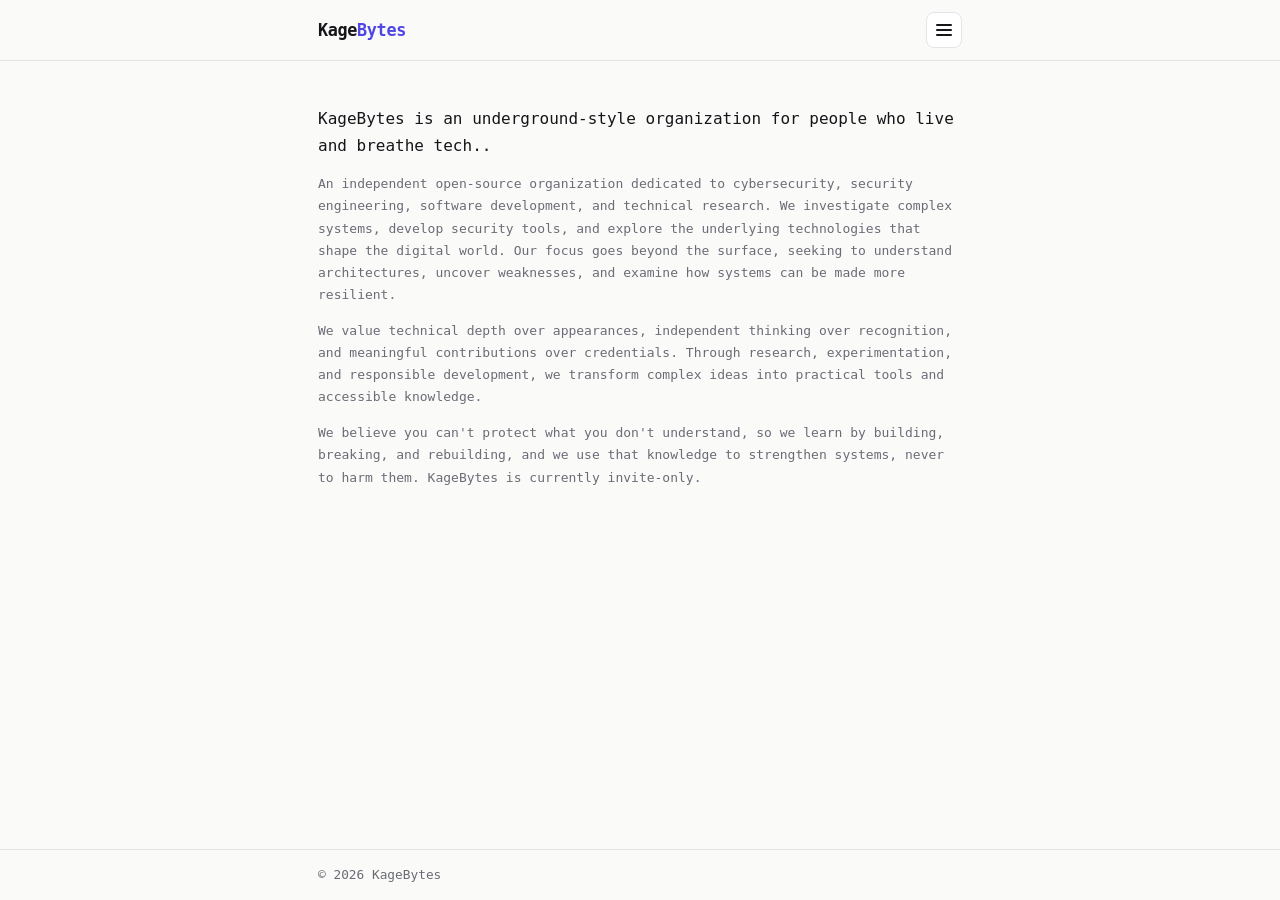
==== index.html @ ab20a3b4 "Update index.html" ====
<!DOCTYPE html>
<html lang="en">
<head>
  <meta charset="UTF-8">
  <meta name="viewport" content="width=device-width, initial-scale=1">
  <title>KageBytes — About us</title>
  <meta name="description" content="KageBytes is a small cybersecurity-focused IT community.">
  <link rel="stylesheet" href="style.css">
</head>
<body>
  <header>
    <div class="wrap">
      <a class="brand" href="index.html">Kage<span>Bytes</span></a>
      <div class="menu">
        <button id="menu-btn" type="button" aria-label="Open menu" aria-expanded="false" aria-controls="menu-list"><span class="bars"></span></button>
        <div id="menu-list" hidden>
          <a href="index.html" class="active">About us</a>
          <a href="members.html">Our members</a>
          <a href="connect.html">Connection</a>
        </div>
      </div>
    </div>
  </header>

  <main>
    <div class="wrap">
      <p class="lead">KageBytes is an underground-style organization for people who live and breathe tech..</p>
      <p>
        An independent open-source organization dedicated to cybersecurity, security engineering, software development, and technical research. We investigate complex systems, develop security tools, and explore the underlying technologies that shape the digital world. Our focus goes beyond the surface, seeking to understand architectures, uncover weaknesses, and examine how systems can be made more resilient.
      </p>
     <p>
       We value technical depth over appearances, independent thinking over recognition, and meaningful contributions over credentials. Through research, experimentation, and responsible development, we transform complex ideas into practical tools and accessible knowledge.   
     </p>
      <p>
       We believe you can't protect what you don't understand, so we learn by building, breaking, and rebuilding, and we use that knowledge to strengthen systems, never to harm them. KageBytes is currently invite-only.
      </p>
    </div>
  </main>

  <footer>
    <div class="wrap">© <span id="year">2026</span> KageBytes</div>
  </footer>

  <script src="script.js"></script>
  <script>document.getElementById("year").textContent = new Date().getFullYear();</script>
</body>
</html>
---- style.css ----
/* KageBytes — minimal theme. Edit the colour tokens below to restyle everything. */
:root {
  --bg: #fafaf9;
  --surface: #ffffff;
  --text: #16161a;
  --muted: #6b6b76;
  --border: #e4e4e7;
  --accent: #4f46e5;
  --font: ui-monospace, "SF Mono", "JetBrains Mono", Menlo, Consolas, monospace;
}

@media (prefers-color-scheme: dark) {
  :root {
  --bg: #0b0b0e;
  --surface: #131318;
  --text: #e8e8ec;
  --muted: #8a8a96;
  --border: #24242c;
  --accent: #8b8bff;
  }
}

* { box-sizing: border-box; margin: 0; padding: 0; }

html { color-scheme: light dark; }

body {
  background: var(--bg);
  color: var(--text);
  font-family: var(--font);
  line-height: 1.7;
  font-size: 13px;
  min-height: 100vh;
  display: flex;
  flex-direction: column;
  transition: background 0.25s ease, color 0.25s ease;
}

a { color: inherit; text-decoration: none; }

.wrap { width: 100%; max-width: 680px; margin: 0 auto; padding: 0 18px; }

/* ---------- header ---------- */
header { border-bottom: 1px solid var(--border); }

header .wrap {
  display: flex;
  align-items: center;
  justify-content: space-between;
  gap: 16px;
  flex-wrap: wrap;
  padding-top: 12px;
  padding-bottom: 12px;
}

.brand {
  font-size: 1.05rem;
  font-weight: 700;
  letter-spacing: -0.02em;
}

.brand span { color: var(--accent); }

/* ---------- menu button ---------- */
header .wrap { position: relative; }
.menu { position: relative; }

#menu-btn {
  width: 36px;
  height: 36px;
  display: grid;
  place-items: center;
  background: var(--surface);
  border: 1px solid var(--border);
  border-radius: 8px;
  cursor: pointer;
  transition: border-color 0.2s;
}

#menu-btn:hover, #menu-btn[aria-expanded="true"] { border-color: var(--accent); }

.bars, .bars::before, .bars::after {
  display: block;
  width: 16px;
  height: 2px;
  background: var(--text);
  border-radius: 2px;
  transition: transform 0.2s, background 0.2s;
}

.bars { position: relative; }
.bars::before, .bars::after { content: ""; position: absolute; left: 0; }
.bars::before { top: -5px; }
.bars::after { top: 5px; }

#menu-btn[aria-expanded="true"] .bars { background: transparent; }
#menu-btn[aria-expanded="true"] .bars::before { top: 0; transform: rotate(45deg); }
#menu-btn[aria-expanded="true"] .bars::after { top: 0; transform: rotate(-45deg); }

#menu-list {
  position: absolute;
  right: 0;
  top: calc(100% + 8px);
  min-width: 170px;
  background: var(--surface);
  border: 1px solid var(--border);
  border-radius: 10px;
  padding: 6px;
  z-index: 10;
}

#menu-list[hidden] { display: none; }

#menu-list a {
  display: block;
  padding: 8px 11px;
  border-radius: 6px;
  color: var(--muted);
  font-size: 0.9rem;
  transition: background 0.15s, color 0.15s;
}

#menu-list a:hover { background: var(--bg); color: var(--text); }
#menu-list a.active { color: var(--accent); }

/* ---------- main ---------- */
main { flex: 1; padding: 44px 0 36px; }

h1 {
  font-size: clamp(1.3rem, 3.4vw, 1.65rem);
  letter-spacing: -0.03em;
  line-height: 1.25;
  margin-bottom: 14px;
}

h2 {
  font-size: 0.75rem;
  text-transform: uppercase;
  letter-spacing: 0.12em;
  color: var(--muted);
  font-weight: 600;
  margin: 32px 0 10px;
}

p { color: var(--muted); max-width: none; margin-bottom: 14px; }
p strong { color: var(--text); font-weight: 600; }

.lead { color: var(--text); font-size: 1rem; }

.list { list-style: none; max-width: none; }
.list li {
  padding: 8px 0;
  border-bottom: 1px solid var(--border);
  color: var(--muted);
}
.list li:last-child { border-bottom: none; }
.list li b { color: var(--text); font-weight: 600; }

/* ---------- member cards ---------- */
/* Mobile: 2 cards per row. Wider screens: as many 150px+ cards as fit. */
.grid {
  display: grid;
  grid-template-columns: repeat(2, minmax(0, 1fr));
  gap: 10px;
  margin-top: 16px;
}

@media (min-width: 560px) {
  .grid { grid-template-columns: repeat(auto-fill, minmax(150px, 1fr)); gap: 12px; }
}

.card {
  background: var(--surface);
  border: 1px solid var(--border);
  border-radius: 10px;
  padding: 14px 10px;
  min-height: 190px;            /* a little taller than wide */
  display: flex;
  flex-direction: column;
  align-items: center;
  text-align: center;
  gap: 2px;
  transition: border-color 0.2s, transform 0.2s;
}

.card:hover { border-color: var(--accent); transform: translateY(-2px); }

.avatar {
  position: relative;
  width: 60px;
  height: 60px;
  border-radius: 50%;
  border: 1px solid var(--border);
  display: grid;
  place-items: center;
  font-size: 0.95rem;
  font-weight: 700;
  color: var(--accent);
  margin-bottom: 8px;
  overflow: hidden;
  flex-shrink: 0;
}

.avatar img {
  position: absolute;
  inset: 0;
  width: 100%;
  height: 100%;
  object-fit: cover;
}

.card h3 { font-size: 0.85rem; line-height: 1.3; overflow-wrap: anywhere; }
.card .role { color: var(--muted); font-size: 0.75rem; margin-bottom: 6px; line-height: 1.3; }

.card .links {
  display: flex;
  flex-direction: column;
  align-items: center;
  gap: 2px;
  margin-top: auto;
  padding-top: 8px;
}
.card .links a {
  font-size: 0.75rem;
  color: var(--accent);
  border-bottom: 1px solid transparent;
}
.card .links a:hover { border-bottom-color: var(--accent); }

/* ---------- contact links ---------- */
.contacts {
  list-style: none;
  margin-top: 22px;
  display: grid;
  gap: 12px;
}

.contacts a {
  display: flex;
  justify-content: space-between;
  align-items: center;
  gap: 14px;
  padding: 22px 20px;
  background: var(--surface);
  border: 1px solid var(--border);
  border-radius: 10px;
  transition: border-color 0.2s;
}

/* Hover effect only on devices with a real pointer, so it doesn't stick after a tap */
@media (hover: hover) {
  .contacts a:hover { border-color: var(--accent); }
}

.contacts .label { font-weight: 600; white-space: nowrap; }
.contacts .value {
  color: var(--muted);
  font-size: 0.8rem;
  text-align: right;
  min-width: 0;
  overflow-wrap: anywhere;
}

/* ---------- footer ---------- */
footer { border-top: 1px solid var(--border); }
footer .wrap { padding-top: 14px; padding-bottom: 14px; color: var(--muted); font-size: 0.8rem; }

@media (max-width: 520px) {
  main { padding-top: 28px; }
}
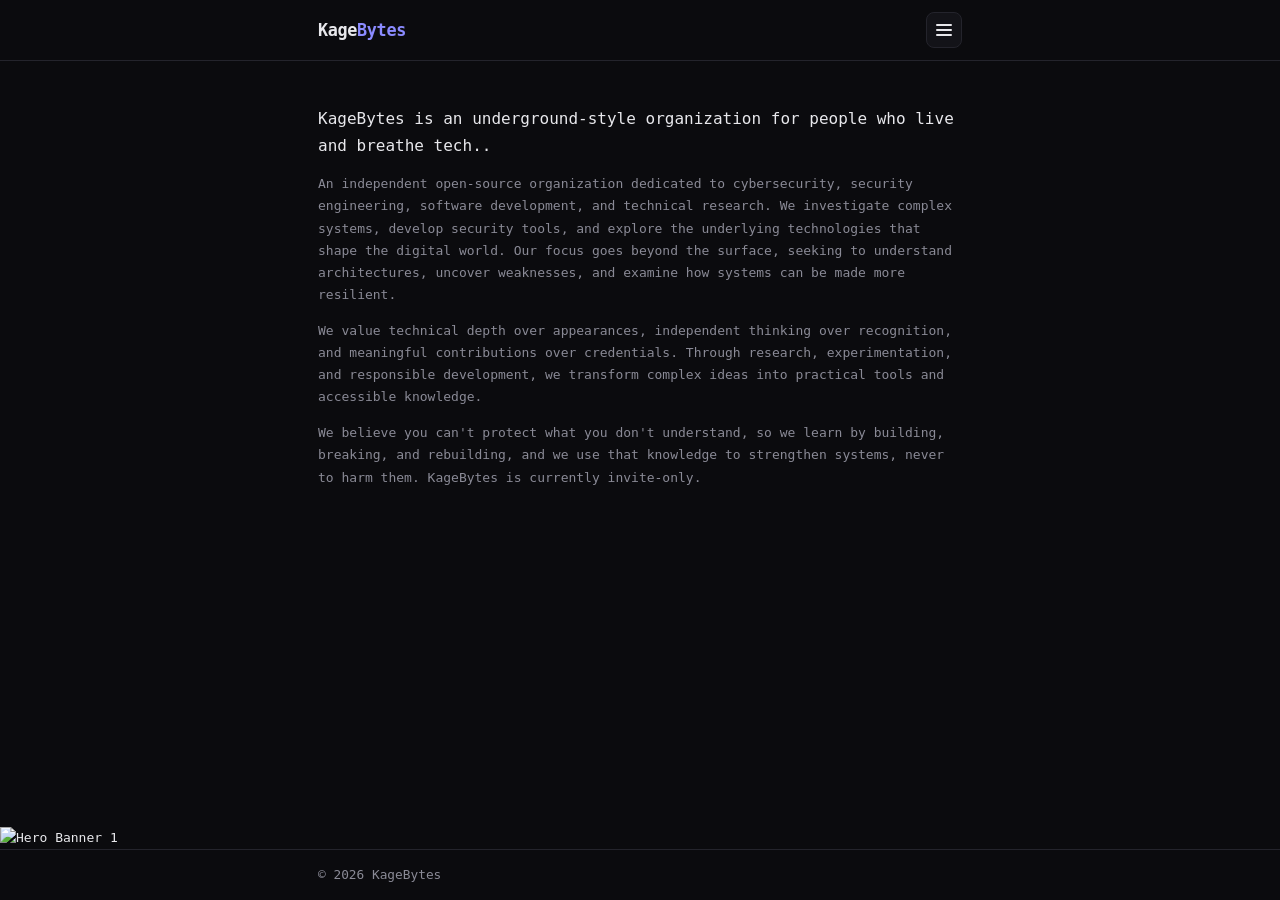
==== commit caf973e7: "Add banner image to index.html Added a banner image to the homepage." ====
--- a/index.html
+++ b/index.html
@@ -36,7 +36,11 @@
       </p>
     </div>
   </main>
+<div class="banner-wrapper" id="banner-slider">
+        <img src="Banners.png" alt="Hero Banner 1" class="hero-banner active">
+</div>
 
+  
   <footer>
     <div class="wrap">© <span id="year">2026</span> KageBytes</div>
   </footer>
--- a/style.css
+++ b/style.css
@@ -1,28 +1,17 @@
 /* KageBytes — minimal theme. Edit the colour tokens below to restyle everything. */
 :root {
-  --bg: #fafaf9;
-  --surface: #ffffff;
-  --text: #16161a;
-  --muted: #6b6b76;
-  --border: #e4e4e7;
-  --accent: #4f46e5;
-  --font: ui-monospace, "SF Mono", "JetBrains Mono", Menlo, Consolas, monospace;
-}
-
-@media (prefers-color-scheme: dark) {
-  :root {
   --bg: #0b0b0e;
   --surface: #131318;
   --text: #e8e8ec;
   --muted: #8a8a96;
   --border: #24242c;
   --accent: #8b8bff;
-  }
+  --font: ui-monospace, "SF Mono", "JetBrains Mono", Menlo, Consolas, monospace;
 }
 
 * { box-sizing: border-box; margin: 0; padding: 0; }
 
-html { color-scheme: light dark; }
+html { color-scheme: dark; }
 
 body {
   background: var(--bg);
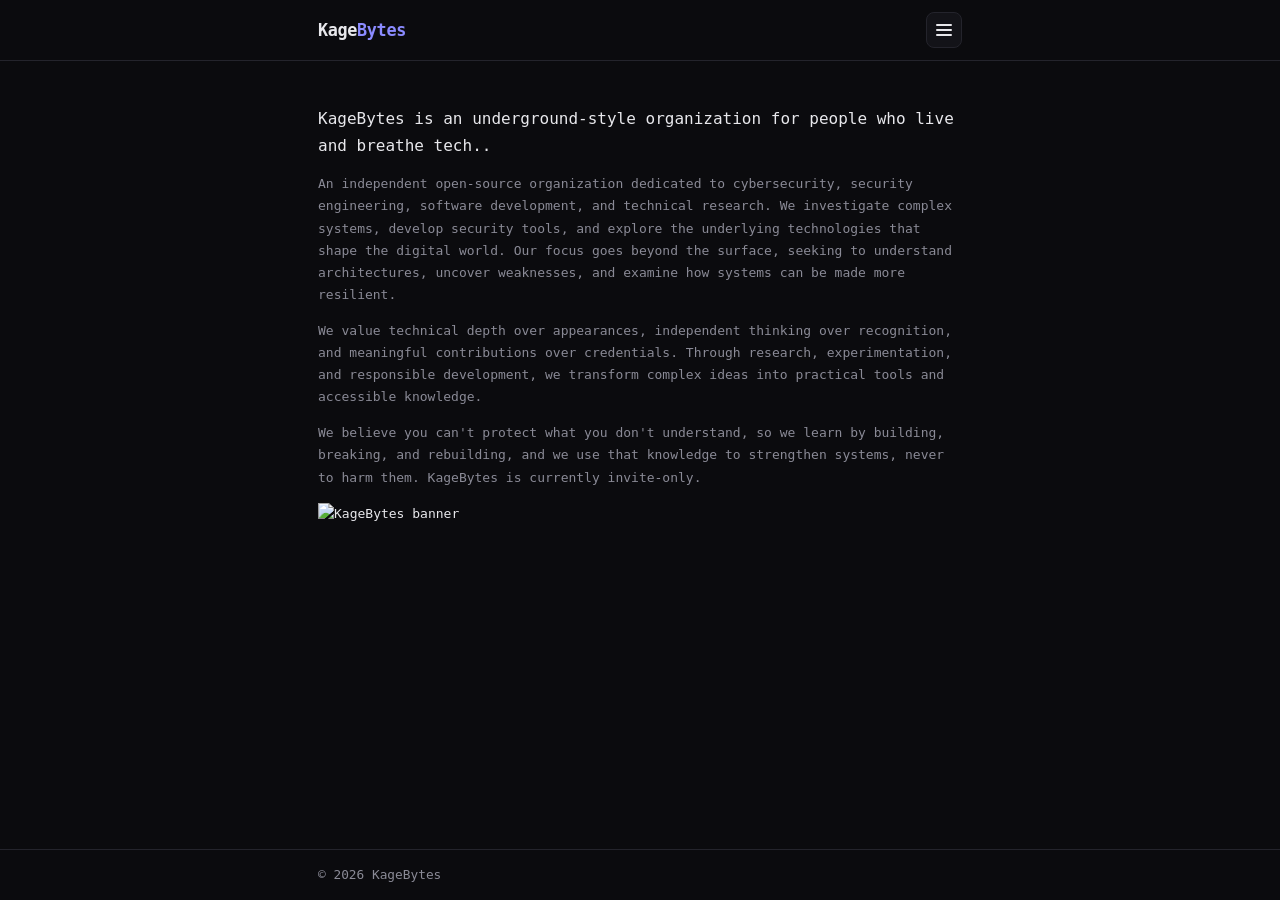
==== commit ffec3091: "Update index.html" ====
--- a/index.html
+++ b/index.html
@@ -34,11 +34,11 @@
       <p>
        We believe you can't protect what you don't understand, so we learn by building, breaking, and rebuilding, and we use that knowledge to strengthen systems, never to harm them. KageBytes is currently invite-only.
       </p>
+      <div class="banner-wrapper" id="banner-slider">
+        <img src="Banners.png" alt="KageBytes banner" class="hero-banner active">
+      </div>
     </div>
   </main>
-<div class="banner-wrapper" id="banner-slider">
-        <img src="Banners.png" alt="Hero Banner 1" class="hero-banner active">
-</div>
 
   
   <footer>
--- a/style.css
+++ b/style.css
@@ -25,6 +25,7 @@
   transition: background 0.25s ease, color 0.25s ease;
 }
 
+
 a { color: inherit; text-decoration: none; }
 
 .wrap { width: 100%; max-width: 680px; margin: 0 auto; padding: 0 18px; }
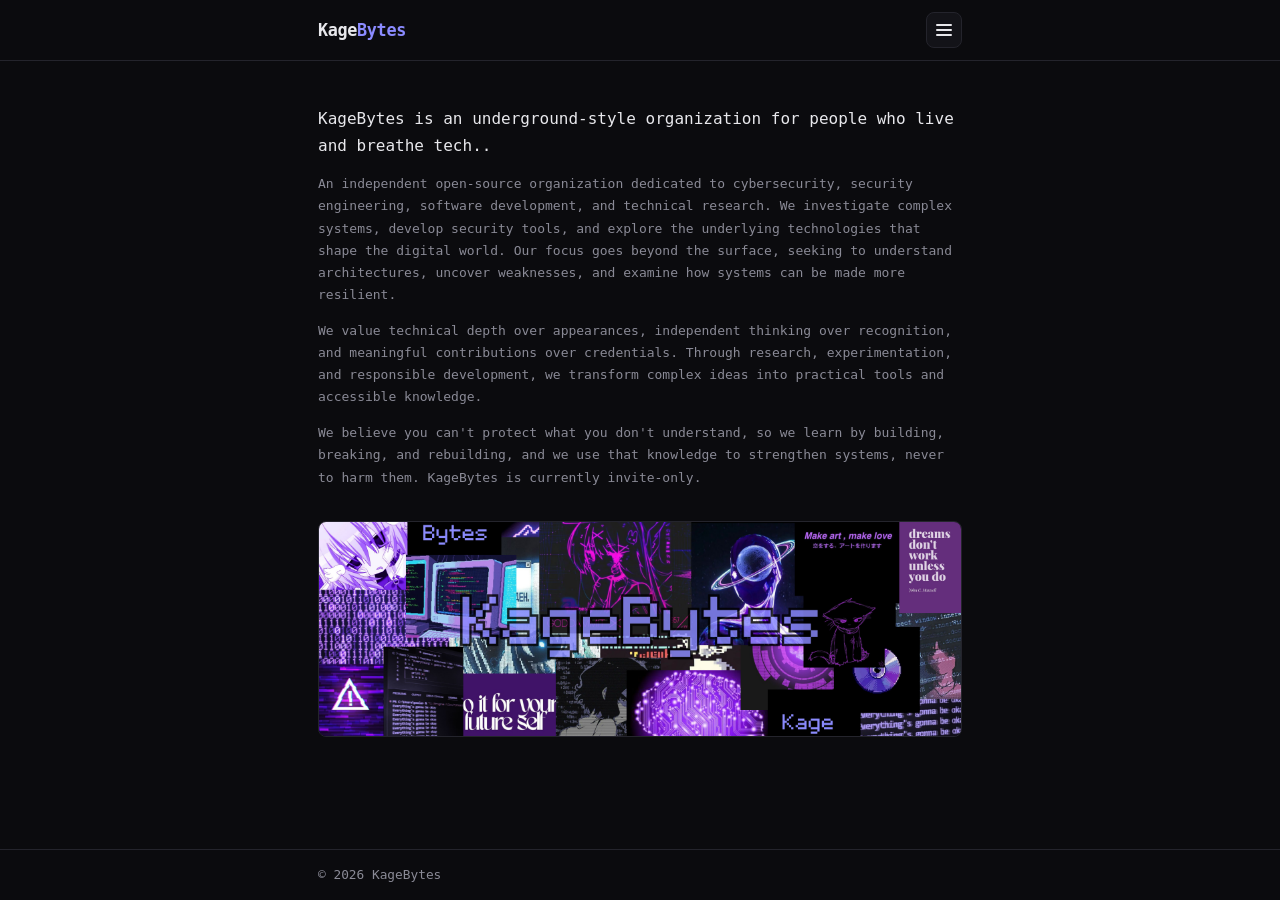
==== commit 067c7464: "Update index.html" ====
--- a/index.html
+++ b/index.html
@@ -35,7 +35,7 @@
        We believe you can't protect what you don't understand, so we learn by building, breaking, and rebuilding, and we use that knowledge to strengthen systems, never to harm them. KageBytes is currently invite-only.
       </p>
       <div class="banner-wrapper" id="banner-slider">
-        <img src="Banners.png" alt="KageBytes banner" class="hero-banner active">
+        <img src="Photos/Banners.png" alt="KageBytes banner" class="hero-banner active">
       </div>
     </div>
   </main>
--- a/style.css
+++ b/style.css
@@ -258,3 +258,13 @@
 @media (max-width: 520px) {
   main { padding-top: 28px; }
 }
+
+/* ---------- banner ---------- */
+.banner-wrapper { margin-top: 32px; }
+.hero-banner {
+  display: block;
+  width: 100%;
+  height: auto;
+  border: 1px solid var(--border);
+  border-radius: 8px;
+}
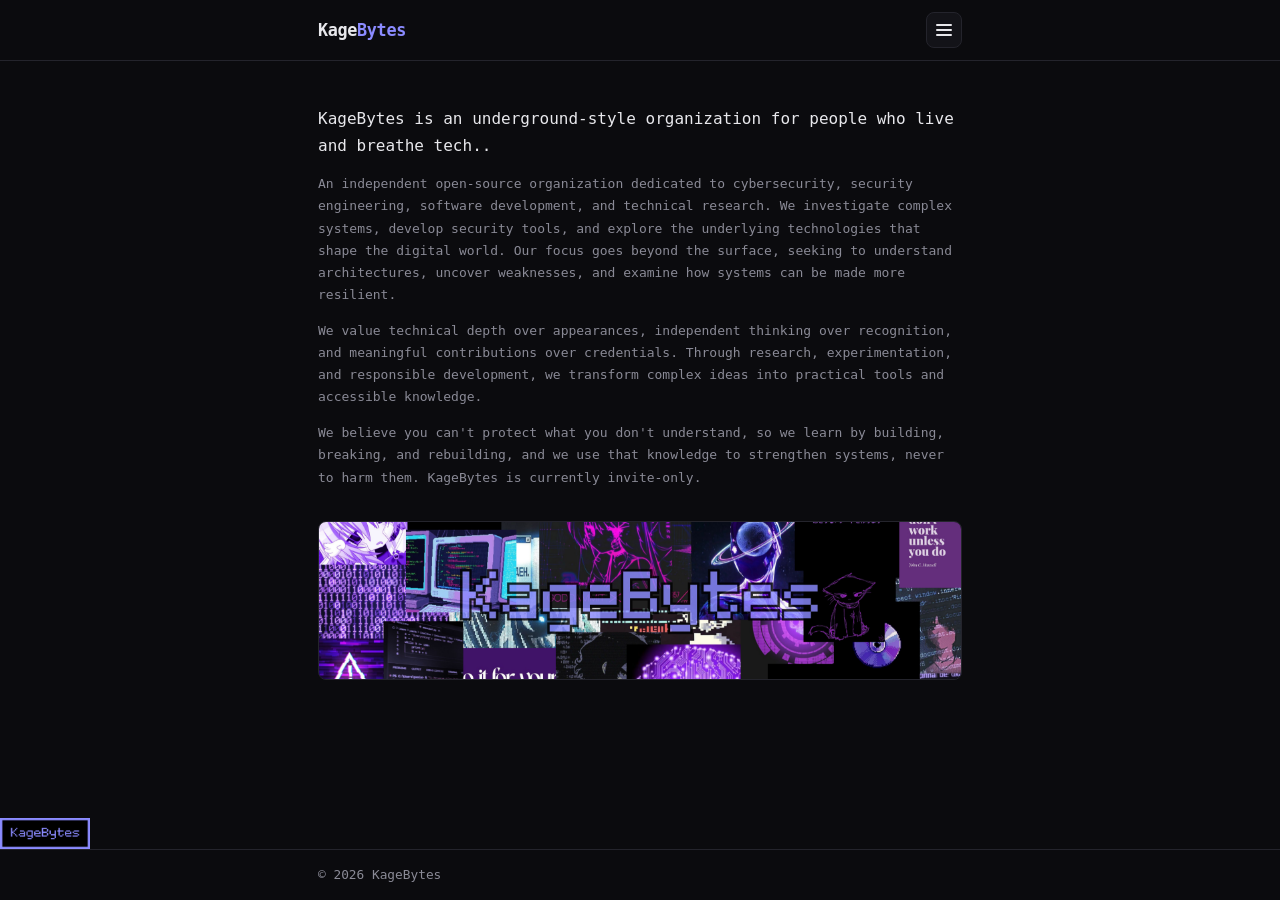
==== commit caa6ff29: "Update index.html" ====
--- a/index.html
+++ b/index.html
@@ -40,6 +40,12 @@
     </div>
   </main>
 
+  <!-- Badge -->  
+            <div class="webring-row">
+                <a href="https://hellokagebytes.vercel.app/" target="_blank" rel="noopener" class="my-button" title="KageBytes">
+                    <img src="Banner and other images/KageBytesBadge.png" alt="KageBytes">
+                </a>
+            </div>
   
   <footer>
     <div class="wrap">© <span id="year">2026</span> KageBytes</div>
--- a/style.css
+++ b/style.css
@@ -113,6 +113,28 @@
 #menu-list a:hover { background: var(--bg); color: var(--text); }
 #menu-list a.active { color: var(--accent); }
 
+
+.webring {
+  display: inline-flex;
+  align-items: center;
+  gap: 8px;
+}
+
+.webring img {
+  display: block;
+  width: 55px;
+  height: 9px;
+  image-rendering: pixelated;
+}
+
+.my-button img {
+  display: block;
+  width: var(--my-button-width, 90px);
+  height: auto;
+  border: 1px solid #8b8bff;
+  transition: transform 0.2s ease;
+}
+
 /* ---------- main ---------- */
 main { flex: 1; padding: 44px 0 36px; }
 
@@ -268,3 +290,50 @@
   border: 1px solid var(--border);
   border-radius: 8px;
 }
+
+/* ---------- member search ---------- */
+.card[hidden], .grid[hidden], h2[hidden] { display: none; }
+
+.search {
+  position: relative;
+  max-width: 420px;
+  margin: 18px 0 4px;
+}
+
+.search input {
+  width: 100%;
+  background: var(--surface);
+  border: 1px solid var(--border);
+  border-radius: 8px;
+  color: var(--text);
+  font-family: var(--font);
+  font-size: 0.9rem;
+  padding: 10px 38px 10px 12px;
+  outline: none;
+  transition: border-color 0.2s;
+  -webkit-appearance: none;
+  appearance: none;
+}
+
+.search input::placeholder { color: var(--muted); }
+.search input:focus { border-color: var(--accent); }
+.search input::-webkit-search-cancel-button { display: none; }
+
+.search button {
+  position: absolute;
+  right: 6px;
+  top: 50%;
+  transform: translateY(-50%);
+  background: none;
+  border: 0;
+  color: var(--muted);
+  font-size: 1.1rem;
+  line-height: 1;
+  padding: 6px 8px;
+  cursor: pointer;
+}
+.search button:hover { color: var(--text); }
+.search button[hidden] { display: none; }
+
+#no-results { margin-top: 24px; }
+#no-results[hidden] { display: none; }
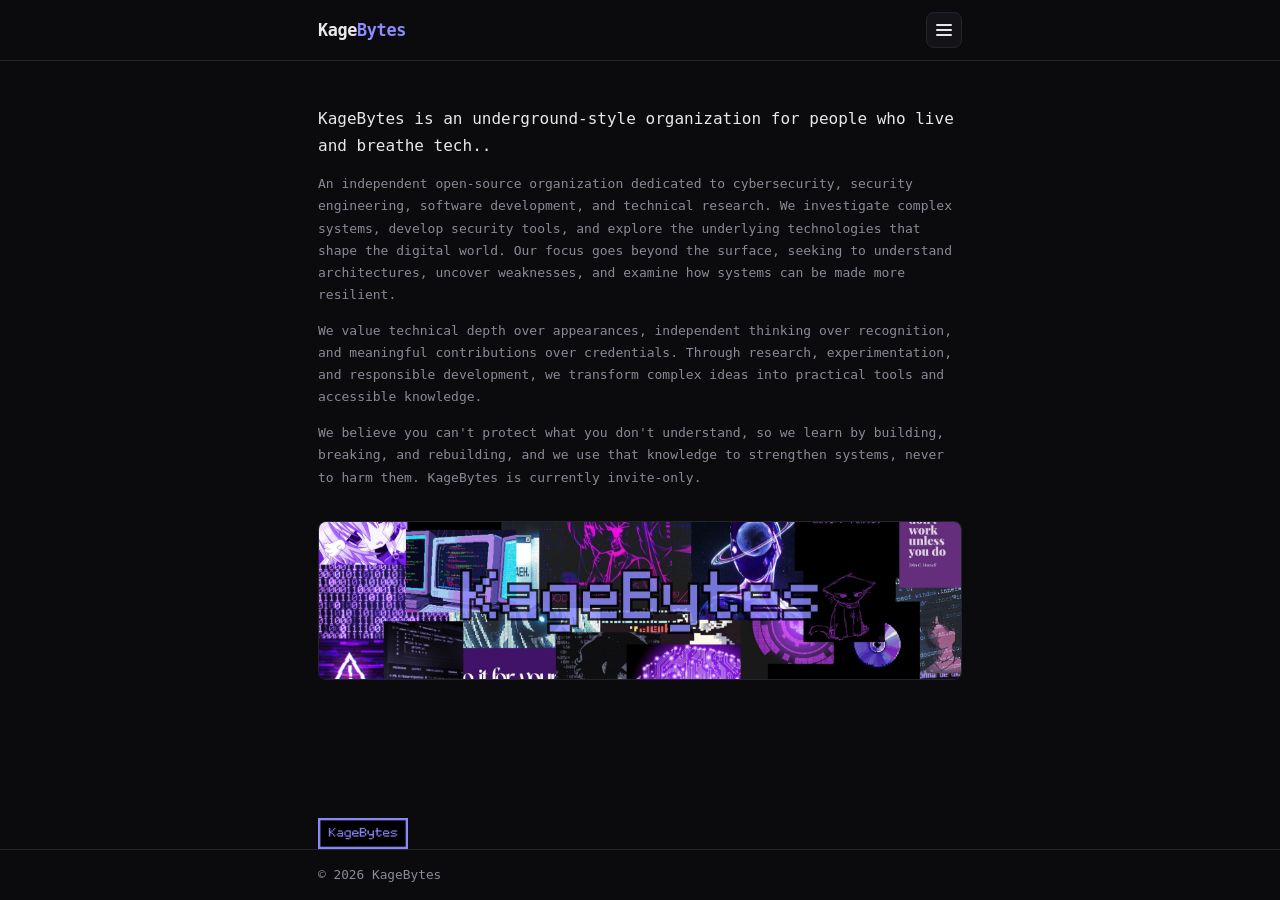
==== commit 272b79e7: "Update index.html" ====
--- a/index.html
+++ b/index.html
@@ -35,17 +35,19 @@
        We believe you can't protect what you don't understand, so we learn by building, breaking, and rebuilding, and we use that knowledge to strengthen systems, never to harm them. KageBytes is currently invite-only.
       </p>
       <div class="banner-wrapper" id="banner-slider">
-        <img src="Photos/Banners.png" alt="KageBytes banner" class="hero-banner active">
+        <img src="Banner and other images/Banners.png" alt="KageBytes banner" class="hero-banner active">
       </div>
     </div>
   </main>
 
-  <!-- Badge -->  
-            <div class="webring-row">
-                <a href="https://hellokagebytes.vercel.app/" target="_blank" rel="noopener" class="my-button" title="KageBytes">
-                    <img src="Banner and other images/KageBytesBadge.png" alt="KageBytes">
-                </a>
-            </div>
+  <!-- Badge -->
+  <div class="wrap badge-wrap">
+    <div class="webring-row">
+      <a href="https://hellokagebytes.vercel.app/" target="_blank" rel="noopener" class="my-button" title="KageBytes">
+        <img src="Banner and other images/KageBytesBadge.png" alt="KageBytes">
+      </a>
+    </div>
+  </div>
   
   <footer>
     <div class="wrap">© <span id="year">2026</span> KageBytes</div>
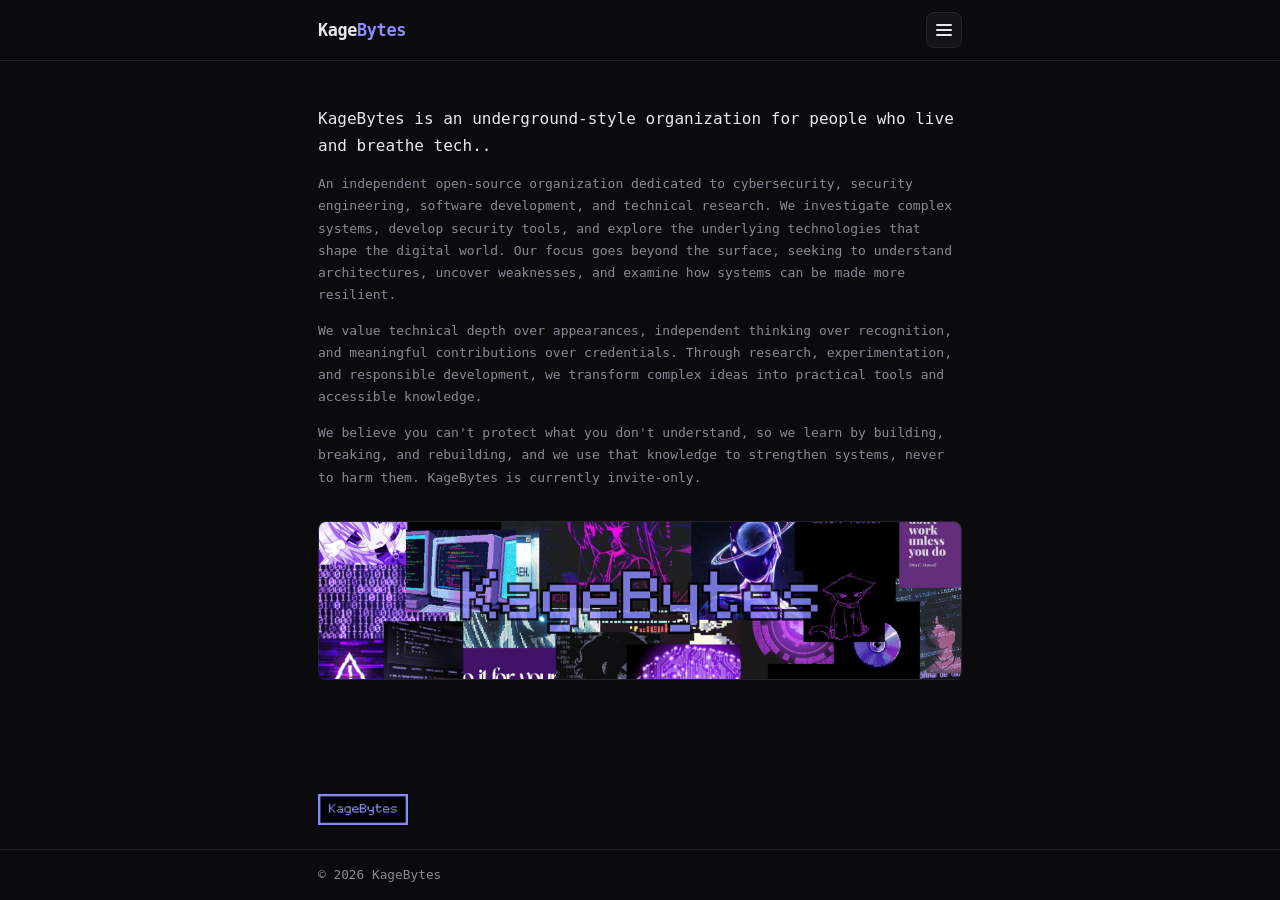
==== commit 4bc7dd7f: "Update index.html" ====
--- a/index.html
+++ b/index.html
@@ -15,7 +15,7 @@
         <button id="menu-btn" type="button" aria-label="Open menu" aria-expanded="false" aria-controls="menu-list"><span class="bars"></span></button>
         <div id="menu-list" hidden>
           <a href="index.html" class="active">About us</a>
-          <a href="members.html">Our members</a>
+          <a href="members.html">Members</a>
           <a href="connect.html">Connection</a>
         </div>
       </div>
--- a/style.css
+++ b/style.css
@@ -190,6 +190,7 @@
   display: flex;
   flex-direction: column;
   align-items: center;
+  justify-content: center;      /* keeps the content centered in the card */
   text-align: center;
   gap: 2px;
   transition: border-color 0.2s, transform 0.2s;
@@ -229,8 +230,7 @@
   flex-direction: column;
   align-items: center;
   gap: 2px;
-  margin-top: auto;
-  padding-top: 8px;
+  padding-top: 10px;
 }
 .card .links a {
   font-size: 0.75rem;
@@ -337,3 +337,6 @@
 
 #no-results { margin-top: 24px; }
 #no-results[hidden] { display: none; }
+
+/* Badge: align with the banner and give it some breathing room */
+.badge-wrap { margin-top: 24px; margin-bottom: 24px; }
